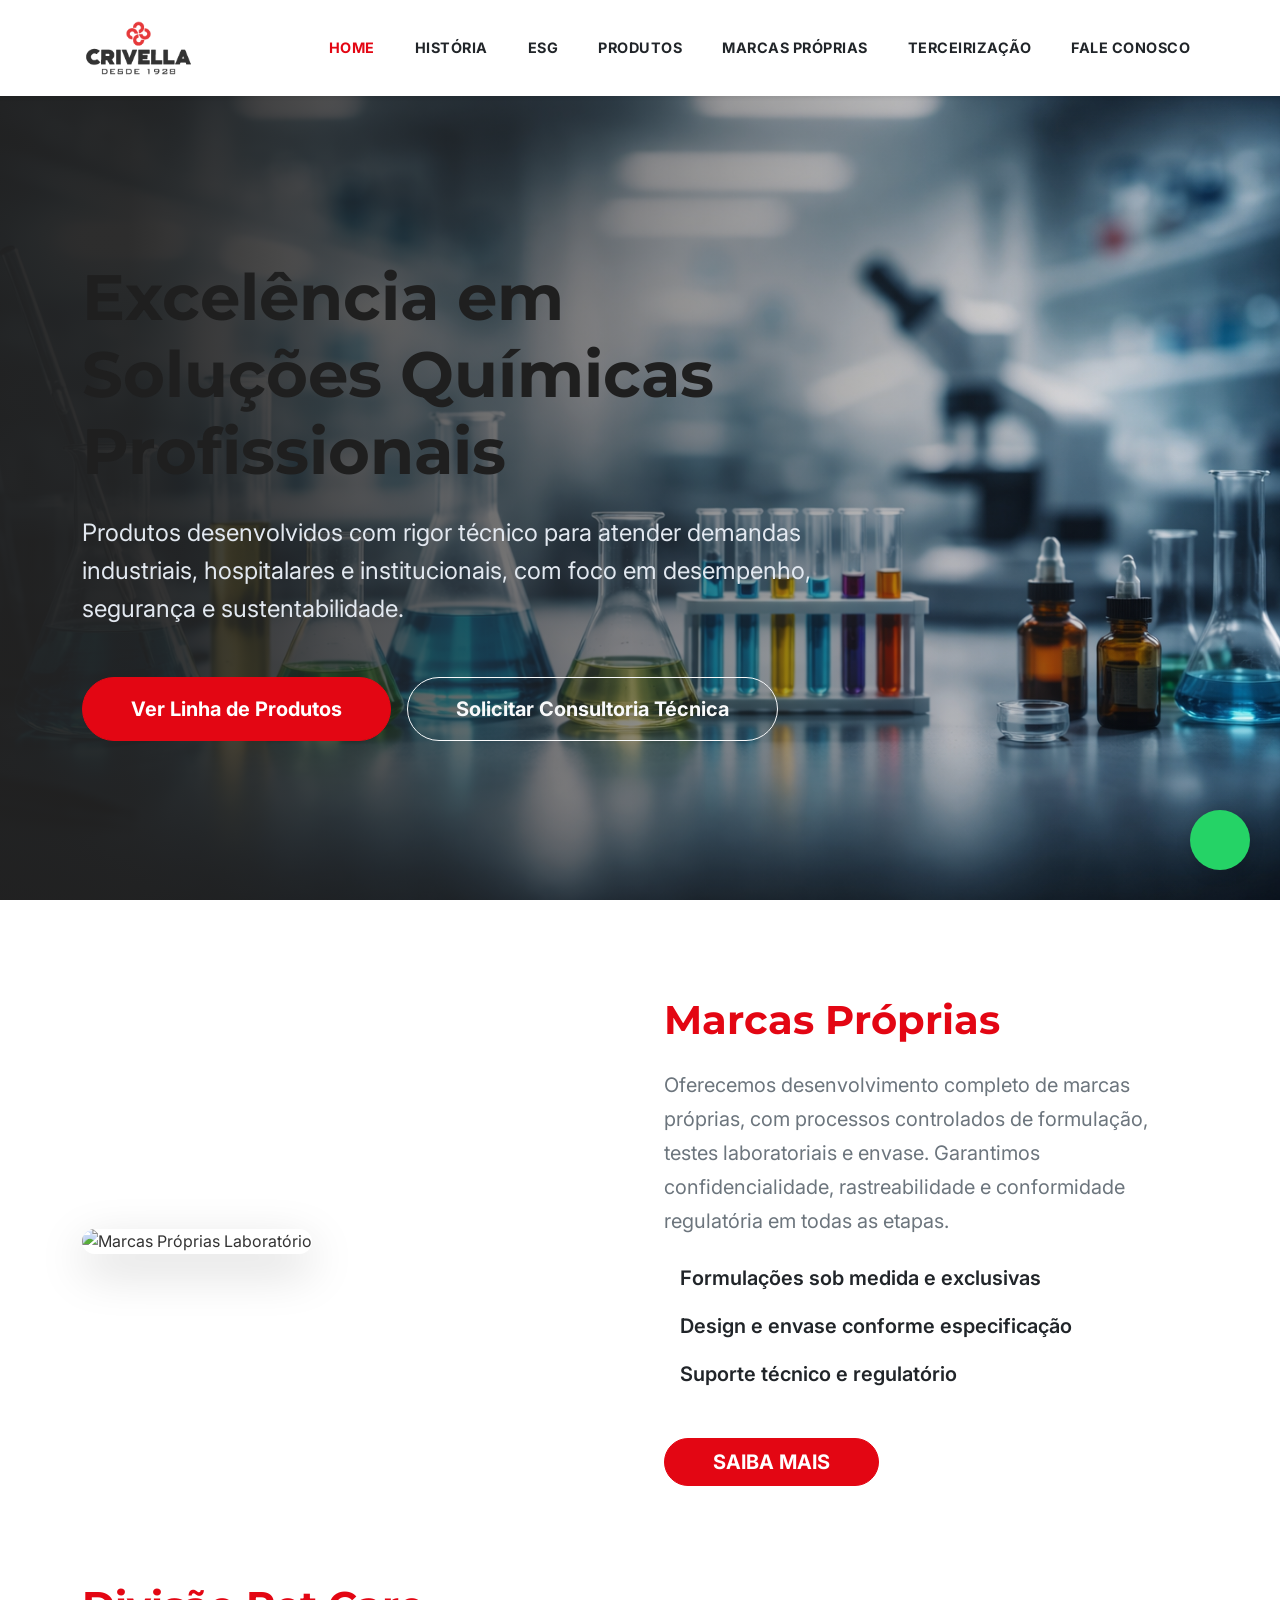
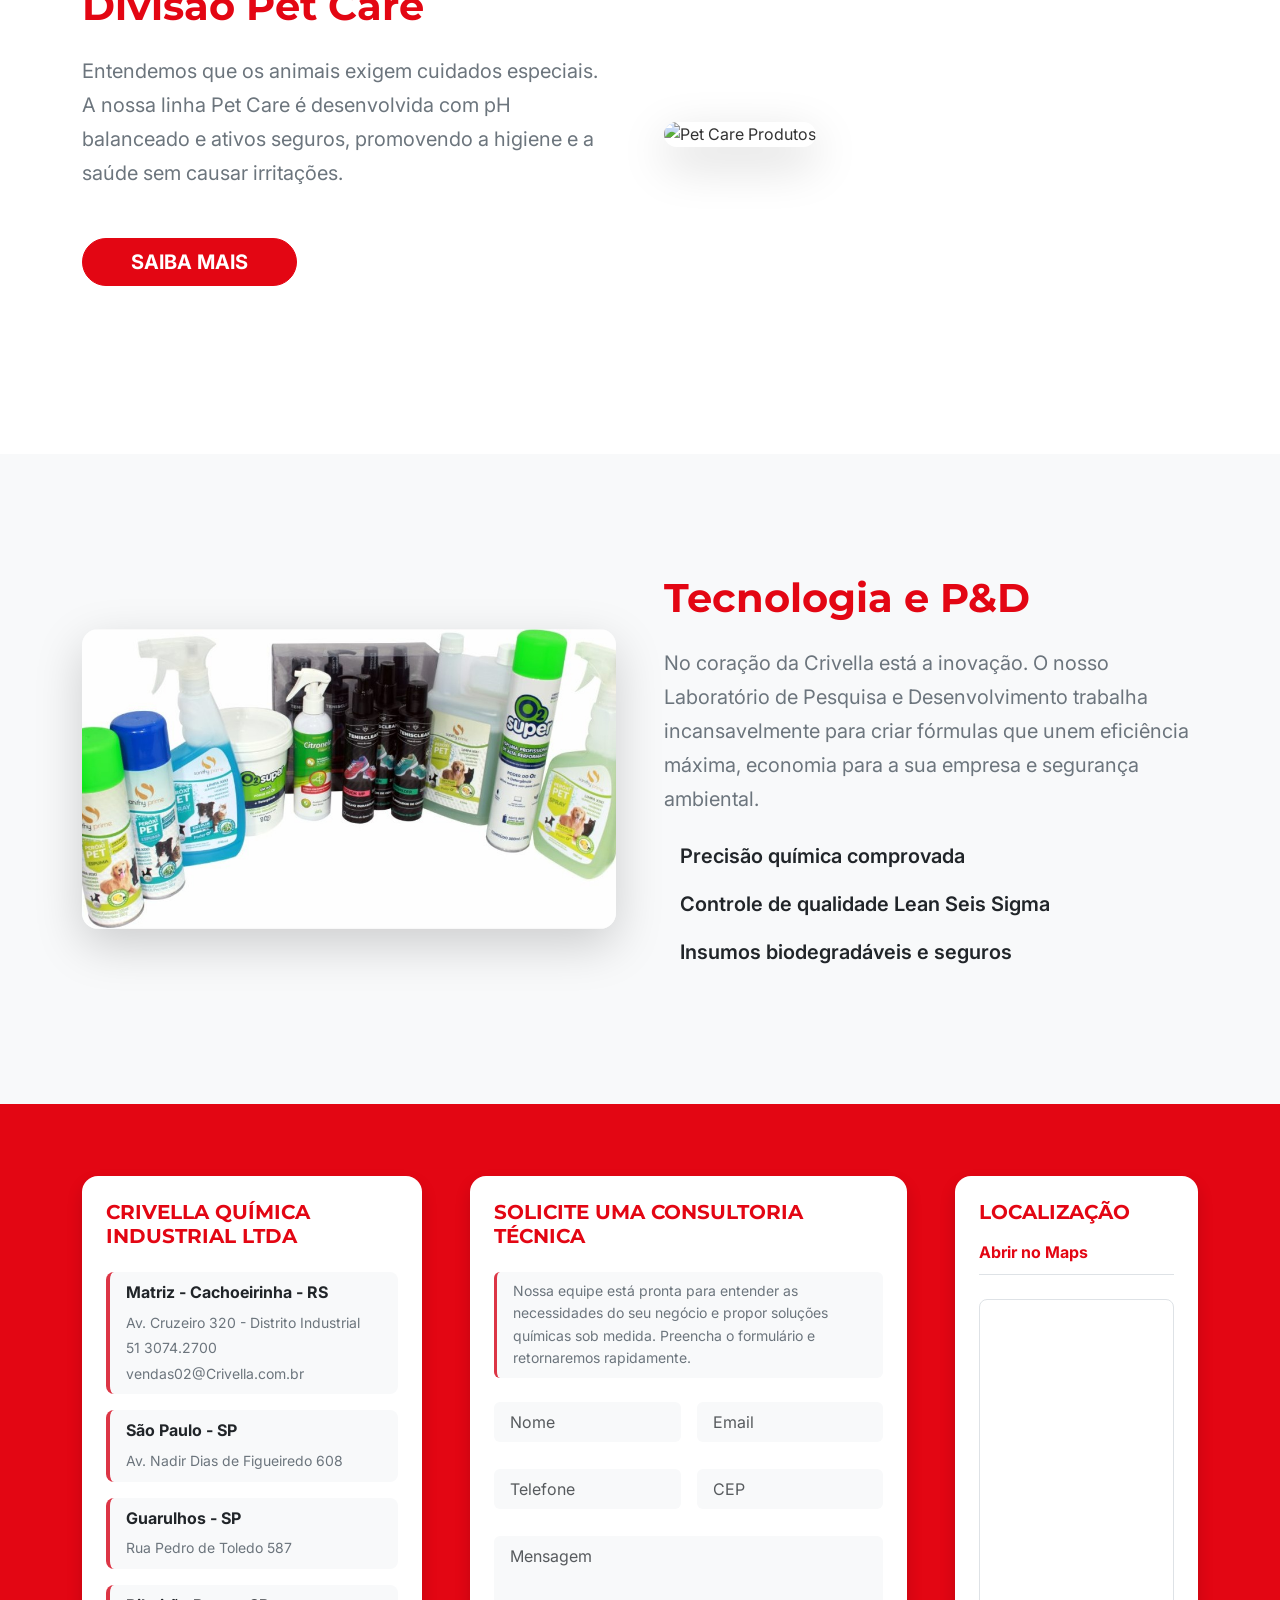
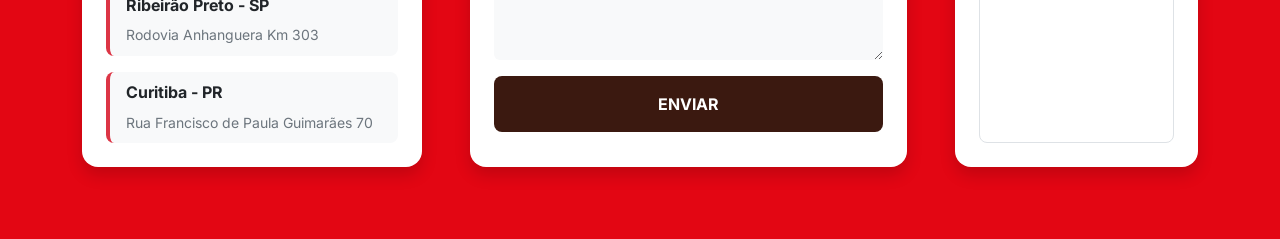
==== index.html @ 5b1c76e3 "update" ====
<!DOCTYPE html>
<html lang="pt-BR">

<head>
    <meta charset="UTF-8">
    <meta name="viewport" content="width=device-width, initial-scale=1.0">
    <link rel="icon" href="img/favicon.png" type="image/png">
    <title>Crivella - Excelência em Higiene e Limpeza</title>
    <!-- Modern Sans-Serif Fonts -->
    <link rel="preconnect" href="https://fonts.googleapis.com">
    <link rel="preconnect" href="https://fonts.gstatic.com" crossorigin>
    <link href="https://fonts.googleapis.com/css2?family=Inter:wght@300;400;500;600;700;800&family=Montserrat:wght@600;700;800&display=swap" rel="stylesheet">
    <!-- Line Art Icons -->
    <script src="https://unpkg.com/@phosphor-icons/web"></script>
    
    <!-- Bootstrap 5 CSS -->
    <link href="https://cdn.jsdelivr.net/npm/bootstrap@5.3.3/dist/css/bootstrap.min.css" rel="stylesheet">
    
    <link rel="stylesheet" href="css/main_style.css">
    <style>
        /* Bootstrap Overrides para Fontes Globais */
        body {
            font-family: 'Inter', sans-serif;
            overflow-x: hidden;
        }
        h1, h2, h3, h4, h5, h6, .navbar-brand {
            font-family: 'Montserrat', sans-serif;
        }
        .text-crivella { color: var(--brand-red, #e30613); }
        .bg-crivella { background-color: var(--brand-red, #e30613); }
        
        /* Btn Crivella Hover */
        .btn-crivella {
            background-color: var(--brand-red, #e30613);
            border-color: var(--brand-red, #e30613);
            color: white;
            transition: all 0.3s;
        }
        .btn-crivella:hover {
            background-color: #c50510;
            border-color: #c50510;
            color: white;
            transform: translateY(-2px);
            box-shadow: 0 6px 12px rgba(227, 6, 19, 0.3);
        }

        /* Hero Overlay */
        .hero-overlay-gradient {
            background: linear-gradient(90deg, rgba(34,34,34,0.95) 10%, rgba(34,34,34,0.3) 70%, rgba(255,255,255,0.0) 100%);
        }
        
        /* Floating Wpp Btn */
        .fab-whatsapp {
            position: fixed;
            bottom: 30px;
            right: 30px;
            width: 60px;
            height: 60px;
            background-color: #25D366;
            color: white;
            border-radius: 50%;
            display: flex;
            align-items: center;
            justify-content: center;
            font-size: 2rem;
            box-shadow: 0 4px 15px rgba(0, 0, 0, 0.15);
            z-index: 1000;
            transition: transform 0.3s;
            text-decoration: none;
        }
        .fab-whatsapp:hover {
            transform: scale(1.1);
            color: white;
        }
    </style>
</head>

<body>

    <!-- Sticky Navbar -->
    <nav class="navbar navbar-expand-lg bg-white fixed-top shadow-sm py-3" id="navbar">
        <div class="container">
            <a class="navbar-brand py-0" href="index.html">
                <img src="img/uploaded_media_1773161542389.png" alt="Crivella Logo" style="height: 64px; width: auto;">
            </a>
            <button class="navbar-toggler border-0 shadow-none" type="button" data-bs-toggle="collapse" data-bs-target="#navbarNav">
                <i class="ph ph-list fs-1 text-dark"></i>
            </button>
            <div class="collapse navbar-collapse justify-content-end" id="navbarNav">
                <ul class="navbar-nav gap-lg-4 fw-bold text-uppercase" style="font-size: 0.9rem; letter-spacing: 0.5px;">
                    <li class="nav-item"><a class="nav-link text-crivella" href="index.html">HOME</a></li>
                    <li class="nav-item"><a class="nav-link text-dark" href="historia.html">HISTÓRIA</a></li>
                    <li class="nav-item"><a class="nav-link text-dark" href="esg.html">ESG</a></li>
                    <li class="nav-item"><a class="nav-link text-dark" href="produtos.html">PRODUTOS</a></li>
                    <li class="nav-item"><a class="nav-link text-dark" href="marcas-proprias.html">MARCAS PRÓPRIAS</a></li>
                    <li class="nav-item"><a class="nav-link text-dark" href="terceirizacao.html">TERCEIRIZAÇÃO</a></li>
                    <li class="nav-item"><a class="nav-link text-dark" href="#contato">FALE CONOSCO</a></li>
                </ul>
            </div>
        </div>
    </nav>

    <!-- Hero Section -->
    <section id="home" class="position-relative d-flex align-items-center" style="min-height: 100vh; padding-top: 100px;">
        <!-- Background Wrapper to ensure valid positioning without cutting edges -->
        <div class="position-absolute top-0 start-0 w-100 h-100" style="background-image: url('img/fundo_index.png'); background-size: cover; background-position: center;"></div>
        <div class="position-absolute top-0 start-0 w-100 h-100 hero-overlay-gradient"></div>
        
        <div class="container position-relative text-white py-5" style="z-index: 2;">
            <div class="row">
                <div class="col-lg-8">
                    <h1 class="display-3 fw-bold mb-4">Excelência em Soluções Químicas Profissionais</h1>
                    <p class="lead mb-5 fs-4" style="color: #e2e8f0; font-weight: 400;">
                        Produtos desenvolvidos com rigor técnico para atender demandas industriais, hospitalares e institucionais, com foco em desempenho, segurança e sustentabilidade.
                    </p>
                    <div class="d-flex flex-column flex-md-row gap-3">
                        <a href="produtos.html" class="btn btn-crivella btn-lg rounded-pill px-5 py-3 fw-bold">Ver Linha de Produtos</a>
                        <a href="#contato" class="btn btn-outline-light btn-lg rounded-pill px-5 py-3 fw-bold">Solicitar Consultoria Técnica</a>
                    </div>
                </div>
            </div>
        </div>
    </section>

    <!-- Alternating Sections (Marcas Próprias, Pet Care) -->
    <section id="servicos-especiais" class="py-5 my-5">
        <div class="container">

            <!-- Row 1: Marcas Próprias -->
            <div class="row align-items-center mb-5 pb-5 g-5" id="marcas-proprias">
                <div class="col-lg-6">
                    <img src="https://images.unsplash.com/photo-1579684385127-1ef15d508118?ixlib=rb-4.0.3&auto=format&fit=crop&w=800&q=80"
                        class="img-fluid rounded-4 shadow-lg w-100" style="object-fit: cover; aspect-ratio: 4/3;" alt="Marcas Próprias Laboratório" loading="lazy">
                </div>
                <div class="col-lg-6 px-lg-4">
                    <h2 class="fw-bold fs-1 mb-4 text-crivella">Marcas Próprias</h2>
                    <p class="text-secondary fs-5 mb-4" style="line-height: 1.7;">Oferecemos desenvolvimento completo de marcas próprias, com processos controlados de formulação, testes laboratoriais e envase. Garantimos confidencialidade, rastreabilidade e conformidade regulatória em todas as etapas.</p>
                    <ul class="list-unstyled mb-5">
                        <li class="d-flex align-items-center gap-3 mb-3 fw-semibold fs-5 text-dark"><i class="ph ph-check-circle fs-3 text-crivella"></i> Formulações sob medida e exclusivas</li>
                        <li class="d-flex align-items-center gap-3 mb-3 fw-semibold fs-5 text-dark"><i class="ph ph-check-circle fs-3 text-crivella"></i> Design e envase conforme especificação</li>
                        <li class="d-flex align-items-center gap-3 mb-3 fw-semibold fs-5 text-dark"><i class="ph ph-check-circle fs-3 text-crivella"></i> Suporte técnico e regulatório</li>
                    </ul>
                    <a href="#contato" class="btn btn-crivella btn-lg rounded-pill px-5 fw-bold">SAIBA MAIS</a>
                </div>
            </div>

            <!-- Row 2: Pet Care (Reverse) -->
            <div class="row align-items-center mb-5 pb-lg-4 g-5">
                <div class="col-lg-6 order-lg-2">
                    <img src="https://images.unsplash.com/photo-1516734212186-a967f81ad0d7?ixlib=rb-4.0.3&auto=format&fit=crop&w=800&q=80"
                        class="img-fluid rounded-4 shadow-lg w-100" style="object-fit: cover; aspect-ratio: 4/3;" alt="Pet Care Produtos" loading="lazy">
                </div>
                <div class="col-lg-6 order-lg-1 px-lg-4">
                    <h2 class="fw-bold fs-1 mb-4 text-crivella">Divisão Pet Care</h2>
                    <p class="text-secondary fs-5 mb-5" style="line-height: 1.7;">Entendemos que os animais exigem cuidados especiais. A nossa linha Pet Care é desenvolvida com pH balanceado e ativos seguros, promovendo a higiene e a saúde sem causar irritações.</p>
                    <a href="#contato" class="btn btn-crivella btn-lg rounded-pill px-5 fw-bold">SAIBA MAIS</a>
                </div>
            </div>

        </div>
    </section>

    <!-- Tecnologia e Inovação (P&D) -->
    <section id="tecnologia" class="py-5 bg-light">
        <div class="container py-5 my-4">
            <div class="row align-items-center g-5">
                <div class="col-lg-6">
                    <img src="img/fotos_produtos/WhatsApp Image 2026-03-10 at 17.03.37.jpeg" class="img-fluid rounded-4 shadow-lg w-100" style="object-fit: cover; aspect-ratio: 16/9;" alt="Tecnologia Crivella" loading="lazy">
                </div>
                <div class="col-lg-6 px-lg-4">
                    <h2 class="fw-bold fs-1 mb-4 text-crivella">Tecnologia e P&D</h2>
                    <p class="text-secondary fs-5 mb-4" style="line-height: 1.7;">No coração da Crivella está a inovação. O nosso Laboratório de Pesquisa e Desenvolvimento trabalha incansavelmente para criar fórmulas que unem eficiência máxima, economia para a sua empresa e segurança ambiental.</p>
                    <ul class="list-unstyled mt-4">
                        <li class="d-flex align-items-center gap-3 mb-3 fw-semibold fs-5 text-dark"><i class="ph ph-flask fs-3 text-crivella"></i> Precisão química comprovada</li>
                        <li class="d-flex align-items-center gap-3 mb-3 fw-semibold fs-5 text-dark"><i class="ph ph-shield-check fs-3 text-crivella"></i> Controle de qualidade Lean Seis Sigma</li>
                        <li class="d-flex align-items-center gap-3 mb-3 fw-semibold fs-5 text-dark"><i class="ph ph-plant fs-3 text-crivella"></i> Insumos biodegradáveis e seguros</li>
                    </ul>
                </div>
            </div>
        </div>
    </section>


    <!-- Footer -->
    <footer id="contato" class="py-5 bg-crivella text-white">
        <div class="container py-lg-4">
            <div class="row g-4 g-lg-5">

                <!-- Coluna 1: Endereços e Contatos -->
                <div class="col-lg-4">
                    <div class="bg-white text-dark p-4 rounded-4 shadow h-100">
                        <h5 class="fw-bold mb-4 text-uppercase text-crivella">CRIVELLA QUÍMICA INDUSTRIAL LTDA</h5>
                        
                        <div class="mb-3 px-3 py-2 bg-light rounded-3 border-start border-danger border-4">
                            <strong class="d-block mb-1 fs-6">Matriz - Cachoeirinha - RS</strong>
                            <span class="text-secondary small">Av. Cruzeiro 320 - Distrito Industrial<br>51 3074.2700<br>vendas02@Crivella.com.br</span>
                        </div>

                        <div class="mb-3 px-3 py-2 bg-light rounded-3 border-start border-danger border-4">
                            <strong class="d-block mb-1 fs-6">São Paulo - SP</strong>
                            <span class="text-secondary small">Av. Nadir Dias de Figueiredo 608</span>
                        </div>

                        <div class="mb-3 px-3 py-2 bg-light rounded-3 border-start border-danger border-4">
                            <strong class="d-block mb-1 fs-6">Guarulhos - SP</strong>
                            <span class="text-secondary small">Rua Pedro de Toledo 587</span>
                        </div>

                        <div class="mb-3 px-3 py-2 bg-light rounded-3 border-start border-danger border-4">
                            <strong class="d-block mb-1 fs-6">Ribeirão Preto - SP</strong>
                            <span class="text-secondary small">Rodovia Anhanguera Km 303</span>
                        </div>

                        <div class="mb-0 px-3 py-2 bg-light rounded-3 border-start border-danger border-4">
                            <strong class="d-block mb-1 fs-6">Curitiba - PR</strong>
                            <span class="text-secondary small">Rua Francisco de Paula Guimarães 70</span>
                        </div>
                    </div>
                </div>

                <!-- Coluna 2: Formulário -->
                <div class="col-lg-5">
                    <div class="bg-white text-dark p-4 rounded-4 shadow h-100 d-flex flex-column">
                        <h5 class="fw-bold mb-4 text-uppercase text-crivella">Solicite uma consultoria técnica</h5>
                        <p class="text-secondary small mb-4 px-3 py-2 bg-light rounded-2 border-start border-danger border-3">Nossa equipe está pronta para entender as necessidades do seu negócio e propor soluções químicas sob medida. Preencha o formulário e retornaremos rapidamente.</p>
                        <form action="#" method="POST" class="contact-form row g-3 flex-grow-1">
                            <div class="col-md-6">
                                <input type="text" class="form-control bg-light border-0 py-2 ps-3" name="nome" placeholder="Nome" required autocomplete="name">
                            </div>
                            <div class="col-md-6">
                                <input type="email" class="form-control bg-light border-0 py-2 ps-3" name="email" placeholder="Email" required autocomplete="email">
                            </div>
                            <div class="col-md-6">
                                <input type="tel" class="form-control bg-light border-0 py-2 ps-3" name="telefone" placeholder="Telefone" required autocomplete="tel">
                            </div>
                            <div class="col-md-6">
                                <input type="text" class="form-control bg-light border-0 py-2 ps-3" name="cep" placeholder="CEP" required autocomplete="postal-code">
                            </div>
                            <div class="col-12 flex-grow-1 d-flex">
                                <textarea class="form-control bg-light border-0 py-2 ps-3 w-100" name="mensagem" placeholder="Mensagem" required rows="4" style="resize: vertical;"></textarea>
                            </div>
                            <div class="col-12 mt-3">
                                <button type="submit" class="btn w-100 fw-bold py-3 text-white text-uppercase rounded-3 shadow-none border-0" style="background-color: #3b1910; transition: background 0.3s;">ENVIAR</button>
                            </div>
                            <div class="col-12 text-success fw-bold form-feedback" style="display:none; font-size: 0.95rem;">Mensagem enviada com sucesso!</div>
                        </form>
                    </div>
                </div>

                <!-- Coluna 3: Localização (Mapa) -->
                <div class="col-lg-3">
                    <div class="bg-white text-dark p-4 rounded-4 shadow h-100 d-flex flex-column">
                        <h5 class="fw-bold mb-3 text-uppercase text-crivella">LOCALIZAÇÃO</h5>
                        <a href="https://maps.app.goo.gl/kj9UNx13DsA8iLmx9" target="_blank" class="fw-bold mb-4 d-inline-block text-decoration-none border-bottom pb-2 text-crivella">Abrir no Maps <i class="ph ph-arrow-square-out ms-1"></i></a>
                        <div class="flex-grow-1 rounded-3 overflow-hidden border">
                            <iframe 
                                src="https://maps.google.com/maps?q=Crivella+Quimica+Industrial+LTDA,+Av.+Cruzeiro,+320+-+Distrito+Industrial,+Cachoeirinha+-+RS,+90240-590&hl=pt-BR&z=15&output=embed"
                                class="w-100 h-100" style="min-height: 250px; border:0;" allowfullscreen="" loading="lazy" referrerpolicy="no-referrer-when-downgrade">
                            </iframe>
                        </div>
                    </div>
                </div>

            </div>
        </div>
    </footer>

    <!-- WhatsApp Floating Button -->
    <a href="https://wa.me/5511999999999" class="fab-whatsapp" target="_blank" aria-label="WhatsApp">
        <i class="ph ph-whatsapp-logo"></i>
    </a>

    <!-- Bootstrap 5 JS -->
    <script src="https://cdn.jsdelivr.net/npm/bootstrap@5.3.3/dist/js/bootstrap.bundle.min.js"></script>
    <script src="js/main.js"></script>
    <script>
    // Correção: fechar o menu mobile ao clicar num link
    document.querySelectorAll('.nav-link').forEach(link => {
        link.addEventListener('click', () => {
            const navbarCollapse = document.getElementById('navbarNav');
            if (navbarCollapse.classList.contains('show')) {
                const bsCollapse = new bootstrap.Collapse(navbarCollapse);
                bsCollapse.hide();
            }
        });
    });

    // Feedback visual ao enviar formulário
    document.addEventListener('DOMContentLoaded', function() {
        var form = document.querySelector('.contact-form');
        if(form) {
            form.addEventListener('submit', function(e) {
                e.preventDefault();
                var feedback = form.querySelector('.form-feedback');
                if(feedback) {
                    feedback.style.display = 'block';
                    setTimeout(function(){ feedback.style.display = 'none'; }, 4000);
                }
                form.reset();
            });
        }
    });

    // Mudar cor Navbar ao rolar
    window.addEventListener('scroll', function() {
        const navbar = document.getElementById('navbar');
        if (window.scrollY > 50) {
            navbar.classList.add('shadow');
            navbar.classList.remove('shadow-sm');
        } else {
            navbar.classList.add('shadow-sm');
            navbar.classList.remove('shadow');
        }
    });
    </script>
</body>
</html>
---- css/main_style.css ----
/* =========================================================================
   GLOBAL VARIABLES & RESETS
   ========================================================================= */
:root {
    --brand-red: #e30613;
    --brand-dark: #1f1f1f;
    --brand-gray-light: #f8f9fa;
    --brand-white: #ffffff;
    --text-main: #333333;
    --text-muted: #6c757d;
    --transition: all 0.3s ease;
}

body {
    font-family: 'Inter', sans-serif;
    color: var(--text-main);
    background-color: var(--brand-white);
    line-height: 1.6;
    overflow-x: hidden;
}

h1, h2, h3, h4, h5, h6 {
    font-family: 'Montserrat', sans-serif;
    color: var(--brand-dark);
    font-weight: 700;
}

a {
    text-decoration: none;
    color: inherit;
    transition: var(--transition);
}

/* =========================================================================
   CUSTOM UTILITIES
   ========================================================================= */
.text-crivella { color: var(--brand-red) !important; }
.bg-crivella { background-color: var(--brand-red) !important; }

.btn-crivella { 
    background-color: var(--brand-red); 
    border-color: var(--brand-red); 
    color: white; 
    transition: all 0.3s; 
}
.btn-crivella:hover { 
    background-color: #c50510; 
    border-color: #c50510; 
    color: white; 
    box-shadow: 0 6px 12px rgba(227, 6, 19, 0.3); 
}

/* =========================================================================
   HERO SECTIONS (VIDEO & STATIC)
   ========================================================================= */
.hero {
    position: relative;
    height: 100vh;
    min-height: 600px;
    display: flex;
    align-items: center;
    overflow: hidden;
}

@media (max-width: 900px) {
    .hero {
        height: auto;
        min-height: 100vh;
        overflow: visible;
    }
}

.hero-video {
    position: absolute;
    top: 50%;
    left: 50%;
    min-width: 100%;
    min-height: 100%;
    width: auto;
    height: auto;
    transform: translate(-50%, -50%);
    z-index: -2;
    object-fit: cover;
}

.hero-overlay {
    position: absolute;
    top: 0;
    left: 0;
    width: 100%;
    height: 100%;
    background: linear-gradient(90deg, rgba(0,0,0,0.85) 0%, rgba(0,0,0,0.3) 50%, rgba(0,0,0,0) 100%),
                linear-gradient(0deg, rgba(0,0,0,0.7) 0%, rgba(0,0,0,0) 30%);
    z-index: -1;
}

.hero-content {
    color: var(--brand-white);
    max-width: 700px;
    margin-top: 80px; 
    position: relative;
    z-index: 2;
}

.hero-content h1 {
    color: var(--brand-white);
    font-size: 3rem;
    margin-bottom: 1rem;
    line-height: 1.2;
}

.hero-content p {
    color: #e2e8f0;
    font-size: 1.125rem;
    margin-bottom: 2.5rem;
    font-weight: 400;
}

/* STATIC IMAGE HERO */
.hero-static-image {
    width: 100vw;
    min-height: 850px;
    height: 90vh;
    background-size: cover;
    background-position: center;
    position: relative;
    display: flex;
    align-items: center;
    justify-content: flex-start;
    overflow: hidden;
}

.hero-static-image .hero-overlay {
    position: absolute;
    top: 0; left: 0; right: 0; bottom: 0;
    width: 100%;
    height: 100%;
    background: linear-gradient(90deg, rgba(34,34,34,0.85) 40%, rgba(34,34,34,0.2) 80%, rgba(255,255,255,0.0) 100%);
    z-index: 1;
}

.hero-static-image .hero-content {
    position: relative;
    z-index: 2;
    color: #fff;
    padding: 3rem 2rem;
    max-width: 700px;
}

@media (max-width: 900px) {
    .hero-static-image {
        min-height: 100vh !important;
        height: auto !important;
        padding: 6rem 1rem 2rem 1rem;
    }
    .hero-static-image .hero-content {
        padding: 0;
        margin-top: 0;
    }
}

/* =========================================================================
   WHATSAPP FAB (GLOBAL)
   ========================================================================= */
.fab-whatsapp {
    position: fixed;
    bottom: 30px;
    right: 30px;
    width: 60px;
    height: 60px;
    background-color: #25D366;
    color: white;
    border-radius: 50%;
    display: flex;
    align-items: center;
    justify-content: center;
    font-size: 2rem;
    box-shadow: 0 4px 15px rgba(0,0,0,0.15);
    z-index: 1000;
    transition: transform 0.3s;
    text-decoration: none;
}
.fab-whatsapp:hover {
    transform: scale(1.1);
    color: white;
}
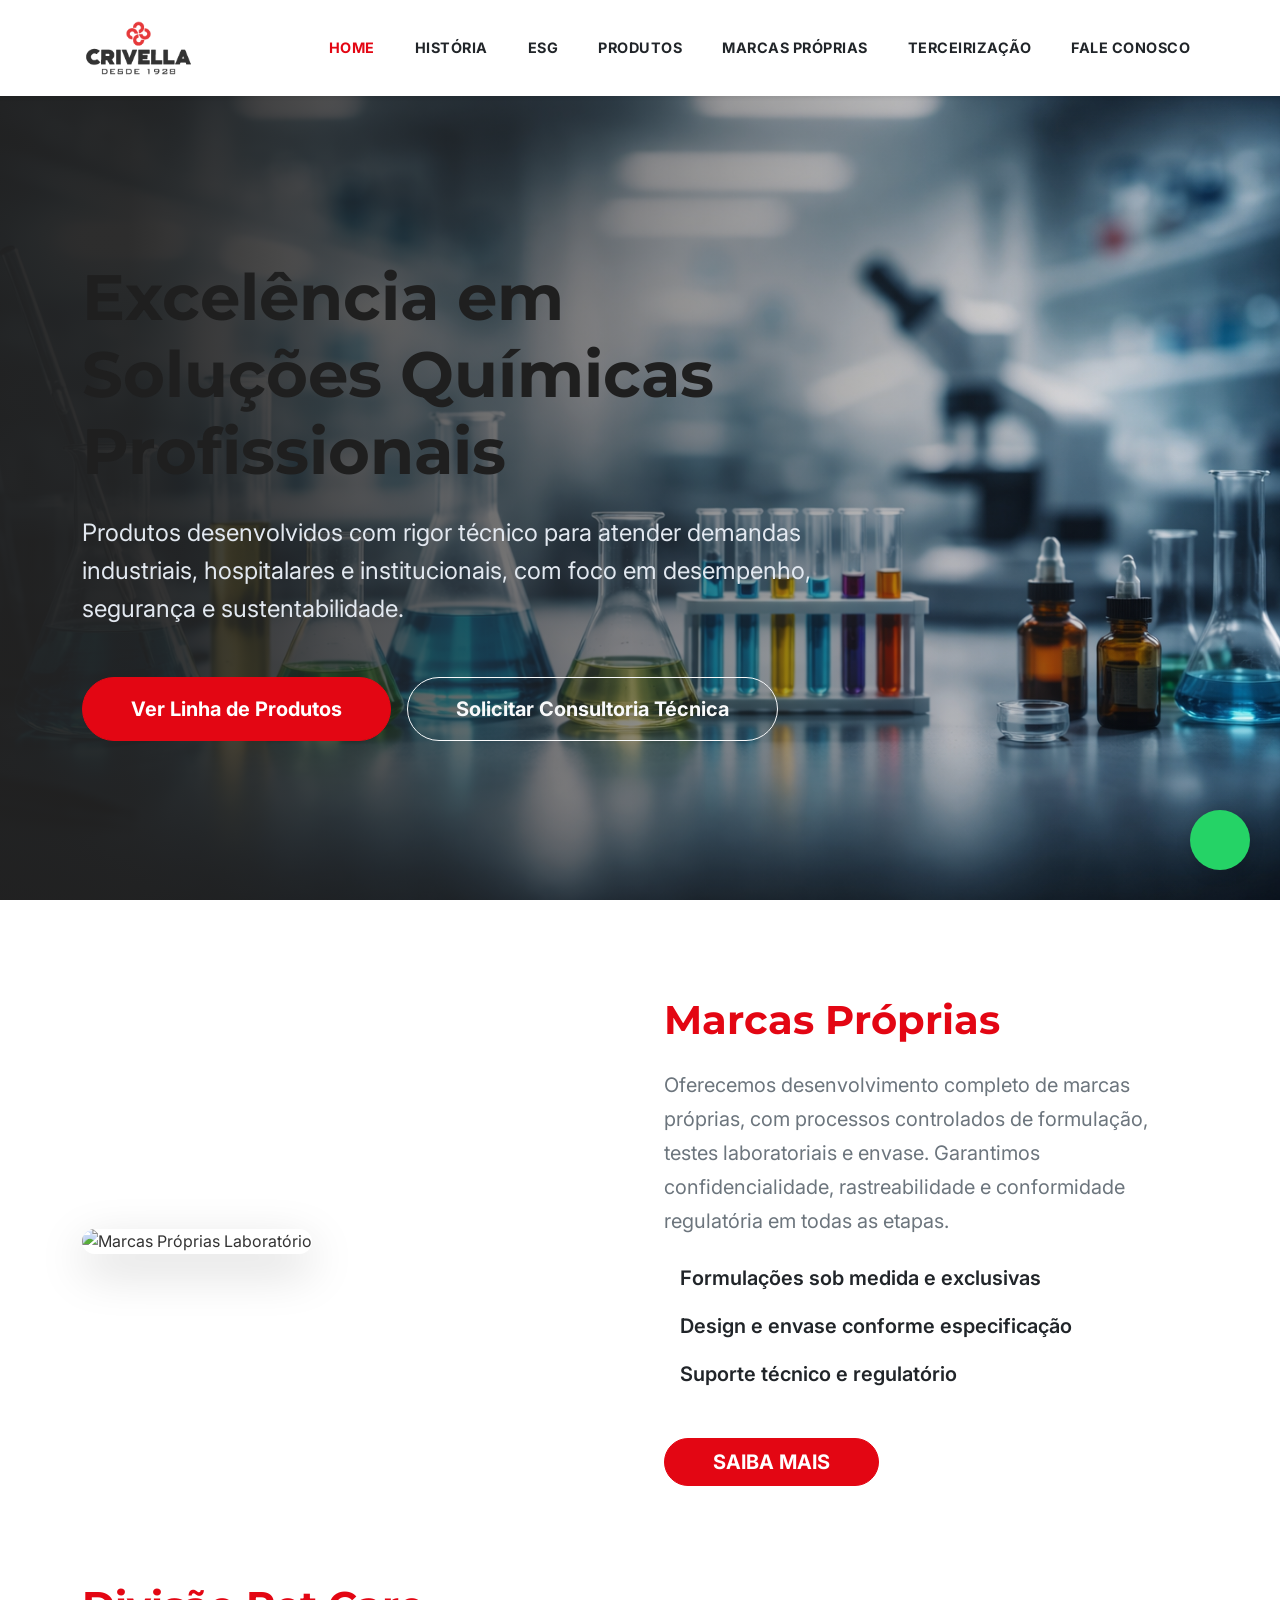
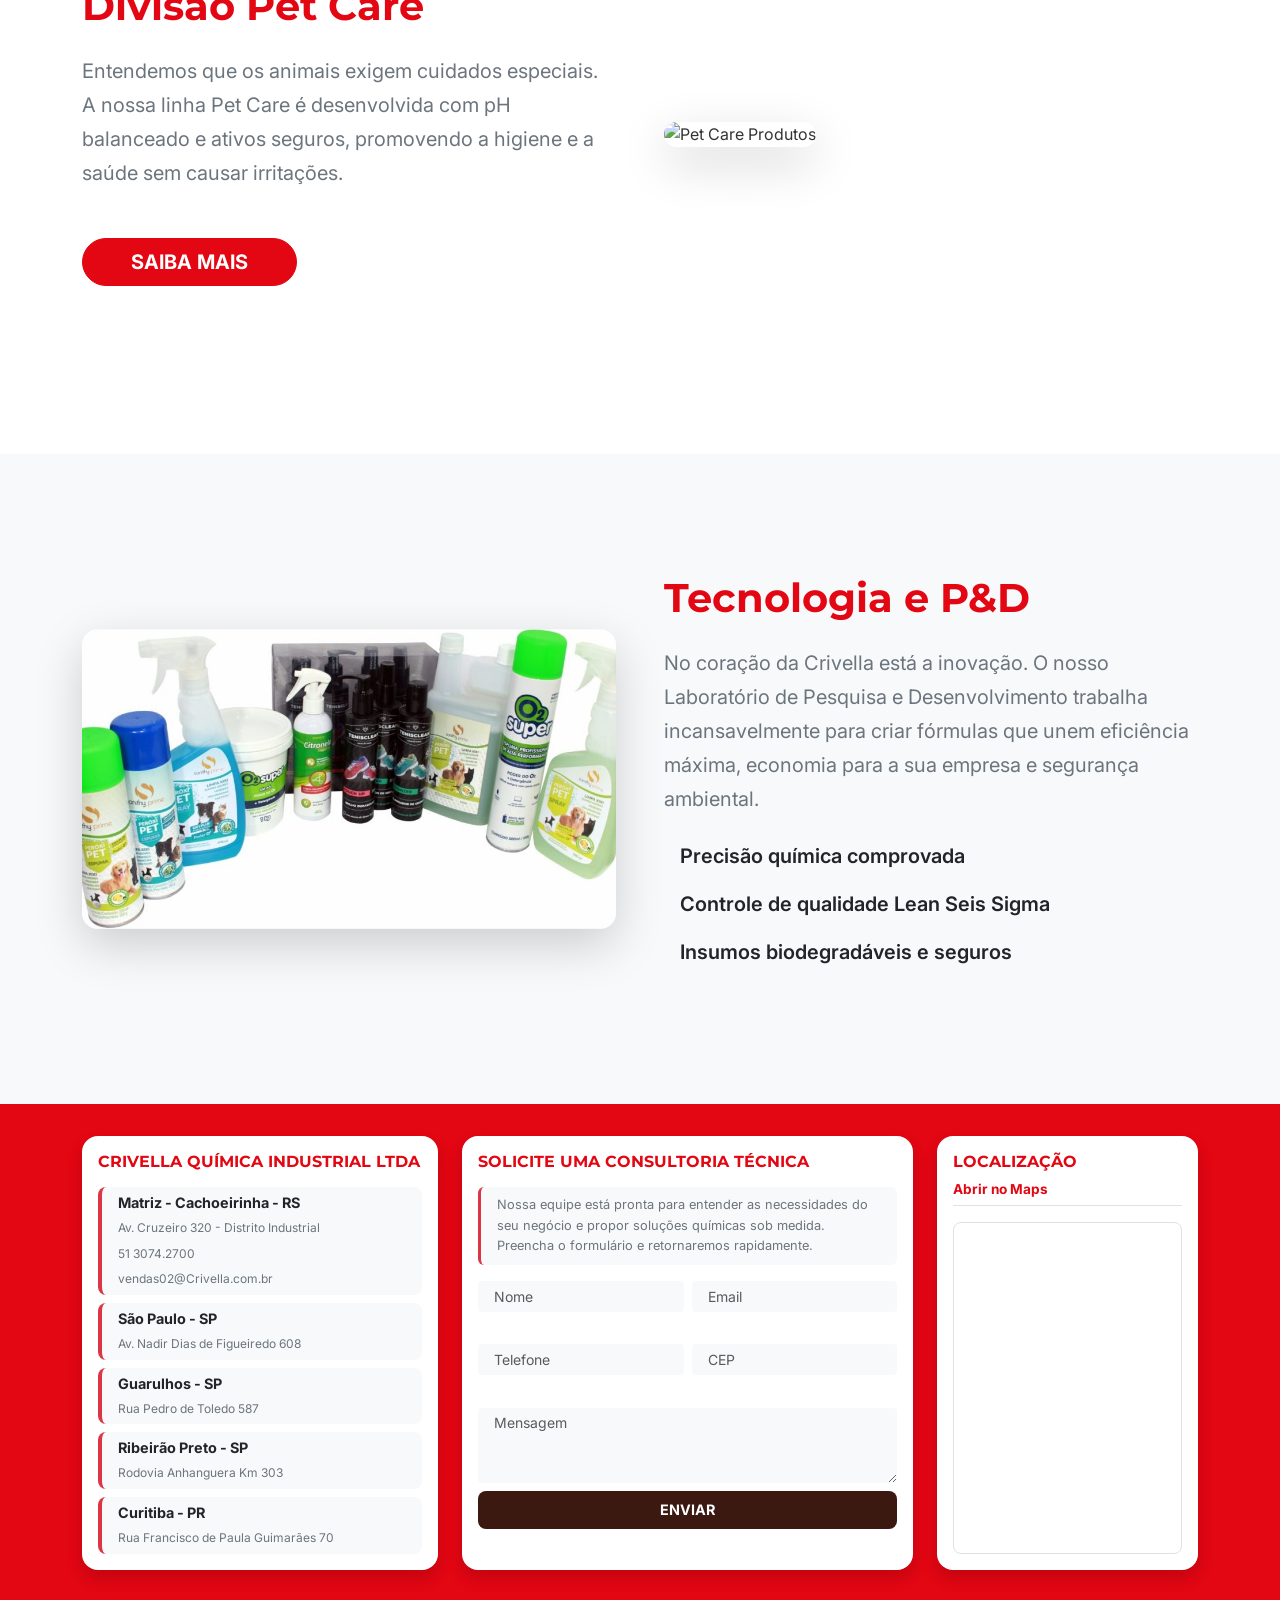
==== commit af3b85a9: "update" ====
--- a/index.html
+++ b/index.html
@@ -182,80 +182,80 @@
 
 
     <!-- Footer -->
-    <footer id="contato" class="py-5 bg-crivella text-white">
-        <div class="container py-lg-4">
-            <div class="row g-4 g-lg-5">
+    <footer id="contato" class="py-4 bg-crivella text-white">
+        <div class="container py-lg-2">
+            <div class="row g-3 g-lg-4">
 
                 <!-- Coluna 1: Endereços e Contatos -->
                 <div class="col-lg-4">
-                    <div class="bg-white text-dark p-4 rounded-4 shadow h-100">
-                        <h5 class="fw-bold mb-4 text-uppercase text-crivella">CRIVELLA QUÍMICA INDUSTRIAL LTDA</h5>
+                    <div class="bg-white text-dark p-3 rounded-4 shadow h-100">
+                        <h5 class="fw-bold mb-3 text-uppercase text-crivella fs-6">CRIVELLA QUÍMICA INDUSTRIAL LTDA</h5>
                         
-                        <div class="mb-3 px-3 py-2 bg-light rounded-3 border-start border-danger border-4">
-                            <strong class="d-block mb-1 fs-6">Matriz - Cachoeirinha - RS</strong>
-                            <span class="text-secondary small">Av. Cruzeiro 320 - Distrito Industrial<br>51 3074.2700<br>vendas02@Crivella.com.br</span>
-                        </div>
-
-                        <div class="mb-3 px-3 py-2 bg-light rounded-3 border-start border-danger border-4">
-                            <strong class="d-block mb-1 fs-6">São Paulo - SP</strong>
-                            <span class="text-secondary small">Av. Nadir Dias de Figueiredo 608</span>
-                        </div>
-
-                        <div class="mb-3 px-3 py-2 bg-light rounded-3 border-start border-danger border-4">
-                            <strong class="d-block mb-1 fs-6">Guarulhos - SP</strong>
-                            <span class="text-secondary small">Rua Pedro de Toledo 587</span>
-                        </div>
-
-                        <div class="mb-3 px-3 py-2 bg-light rounded-3 border-start border-danger border-4">
-                            <strong class="d-block mb-1 fs-6">Ribeirão Preto - SP</strong>
-                            <span class="text-secondary small">Rodovia Anhanguera Km 303</span>
-                        </div>
-
-                        <div class="mb-0 px-3 py-2 bg-light rounded-3 border-start border-danger border-4">
-                            <strong class="d-block mb-1 fs-6">Curitiba - PR</strong>
-                            <span class="text-secondary small">Rua Francisco de Paula Guimarães 70</span>
+                        <div class="mb-2 px-3 py-1 bg-light rounded-3 border-start border-danger border-4">
+                            <strong class="d-block mb-0" style="font-size: 0.9rem;">Matriz - Cachoeirinha - RS</strong>
+                            <span class="text-secondary small" style="font-size: 0.75rem;">Av. Cruzeiro 320 - Distrito Industrial<br>51 3074.2700<br>vendas02@Crivella.com.br</span>
+                        </div>
+
+                        <div class="mb-2 px-3 py-1 bg-light rounded-3 border-start border-danger border-4">
+                            <strong class="d-block mb-0" style="font-size: 0.9rem;">São Paulo - SP</strong>
+                            <span class="text-secondary small" style="font-size: 0.75rem;">Av. Nadir Dias de Figueiredo 608</span>
+                        </div>
+
+                        <div class="mb-2 px-3 py-1 bg-light rounded-3 border-start border-danger border-4">
+                            <strong class="d-block mb-0" style="font-size: 0.9rem;">Guarulhos - SP</strong>
+                            <span class="text-secondary small" style="font-size: 0.75rem;">Rua Pedro de Toledo 587</span>
+                        </div>
+
+                        <div class="mb-2 px-3 py-1 bg-light rounded-3 border-start border-danger border-4">
+                            <strong class="d-block mb-0" style="font-size: 0.9rem;">Ribeirão Preto - SP</strong>
+                            <span class="text-secondary small" style="font-size: 0.75rem;">Rodovia Anhanguera Km 303</span>
+                        </div>
+
+                        <div class="mb-0 px-3 py-1 bg-light rounded-3 border-start border-danger border-4">
+                            <strong class="d-block mb-0" style="font-size: 0.9rem;">Curitiba - PR</strong>
+                            <span class="text-secondary small" style="font-size: 0.75rem;">Rua Francisco de Paula Guimarães 70</span>
                         </div>
                     </div>
                 </div>
 
                 <!-- Coluna 2: Formulário -->
                 <div class="col-lg-5">
-                    <div class="bg-white text-dark p-4 rounded-4 shadow h-100 d-flex flex-column">
-                        <h5 class="fw-bold mb-4 text-uppercase text-crivella">Solicite uma consultoria técnica</h5>
-                        <p class="text-secondary small mb-4 px-3 py-2 bg-light rounded-2 border-start border-danger border-3">Nossa equipe está pronta para entender as necessidades do seu negócio e propor soluções químicas sob medida. Preencha o formulário e retornaremos rapidamente.</p>
-                        <form action="#" method="POST" class="contact-form row g-3 flex-grow-1">
+                    <div class="bg-white text-dark p-3 rounded-4 shadow h-100 d-flex flex-column">
+                        <h5 class="fw-bold mb-3 text-uppercase text-crivella fs-6">Solicite uma consultoria técnica</h5>
+                        <p class="text-secondary small mb-3 px-3 py-2 bg-light rounded-2 border-start border-danger border-3" style="font-size: 0.8rem;">Nossa equipe está pronta para entender as necessidades do seu negócio e propor soluções químicas sob medida. Preencha o formulário e retornaremos rapidamente.</p>
+                        <form action="#" method="POST" class="contact-form row g-2 flex-grow-1">
                             <div class="col-md-6">
-                                <input type="text" class="form-control bg-light border-0 py-2 ps-3" name="nome" placeholder="Nome" required autocomplete="name">
+                                <input type="text" class="form-control bg-light border-0 py-1 ps-3 form-control-sm" name="nome" placeholder="Nome" required autocomplete="name">
                             </div>
                             <div class="col-md-6">
-                                <input type="email" class="form-control bg-light border-0 py-2 ps-3" name="email" placeholder="Email" required autocomplete="email">
+                                <input type="email" class="form-control bg-light border-0 py-1 ps-3 form-control-sm" name="email" placeholder="Email" required autocomplete="email">
                             </div>
                             <div class="col-md-6">
-                                <input type="tel" class="form-control bg-light border-0 py-2 ps-3" name="telefone" placeholder="Telefone" required autocomplete="tel">
+                                <input type="tel" class="form-control bg-light border-0 py-1 ps-3 form-control-sm" name="telefone" placeholder="Telefone" required autocomplete="tel">
                             </div>
                             <div class="col-md-6">
-                                <input type="text" class="form-control bg-light border-0 py-2 ps-3" name="cep" placeholder="CEP" required autocomplete="postal-code">
+                                <input type="text" class="form-control bg-light border-0 py-1 ps-3 form-control-sm" name="cep" placeholder="CEP" required autocomplete="postal-code">
                             </div>
                             <div class="col-12 flex-grow-1 d-flex">
-                                <textarea class="form-control bg-light border-0 py-2 ps-3 w-100" name="mensagem" placeholder="Mensagem" required rows="4" style="resize: vertical;"></textarea>
-                            </div>
-                            <div class="col-12 mt-3">
-                                <button type="submit" class="btn w-100 fw-bold py-3 text-white text-uppercase rounded-3 shadow-none border-0" style="background-color: #3b1910; transition: background 0.3s;">ENVIAR</button>
-                            </div>
-                            <div class="col-12 text-success fw-bold form-feedback" style="display:none; font-size: 0.95rem;">Mensagem enviada com sucesso!</div>
+                                <textarea class="form-control bg-light border-0 py-1 ps-3 w-100 form-control-sm" name="mensagem" placeholder="Mensagem" required rows="2" style="resize: vertical;"></textarea>
+                            </div>
+                            <div class="col-12 mt-2">
+                                <button type="submit" class="btn w-100 fw-bold py-2 text-white text-uppercase rounded-3 shadow-none border-0 btn-sm" style="background-color: #3b1910; transition: background 0.3s; font-size: 0.9rem;">ENVIAR</button>
+                            </div>
+                            <div class="col-12 text-success fw-bold form-feedback" style="display:none; font-size: 0.85rem;">Mensagem enviada com sucesso!</div>
                         </form>
                     </div>
                 </div>
 
                 <!-- Coluna 3: Localização (Mapa) -->
                 <div class="col-lg-3">
-                    <div class="bg-white text-dark p-4 rounded-4 shadow h-100 d-flex flex-column">
-                        <h5 class="fw-bold mb-3 text-uppercase text-crivella">LOCALIZAÇÃO</h5>
-                        <a href="https://maps.app.goo.gl/kj9UNx13DsA8iLmx9" target="_blank" class="fw-bold mb-4 d-inline-block text-decoration-none border-bottom pb-2 text-crivella">Abrir no Maps <i class="ph ph-arrow-square-out ms-1"></i></a>
+                    <div class="bg-white text-dark p-3 rounded-4 shadow h-100 d-flex flex-column">
+                        <h5 class="fw-bold mb-2 text-uppercase text-crivella fs-6">LOCALIZAÇÃO</h5>
+                        <a href="https://maps.app.goo.gl/kj9UNx13DsA8iLmx9" target="_blank" class="fw-bold mb-3 d-inline-block text-decoration-none border-bottom pb-1 text-crivella" style="font-size: 0.85rem;">Abrir no Maps <i class="ph ph-arrow-square-out ms-1"></i></a>
                         <div class="flex-grow-1 rounded-3 overflow-hidden border">
                             <iframe 
                                 src="https://maps.google.com/maps?q=Crivella+Quimica+Industrial+LTDA,+Av.+Cruzeiro,+320+-+Distrito+Industrial,+Cachoeirinha+-+RS,+90240-590&hl=pt-BR&z=15&output=embed"
-                                class="w-100 h-100" style="min-height: 250px; border:0;" allowfullscreen="" loading="lazy" referrerpolicy="no-referrer-when-downgrade">
+                                class="w-100 h-100" style="min-height: 180px; border:0;" allowfullscreen="" loading="lazy" referrerpolicy="no-referrer-when-downgrade">
                             </iframe>
                         </div>
                     </div>
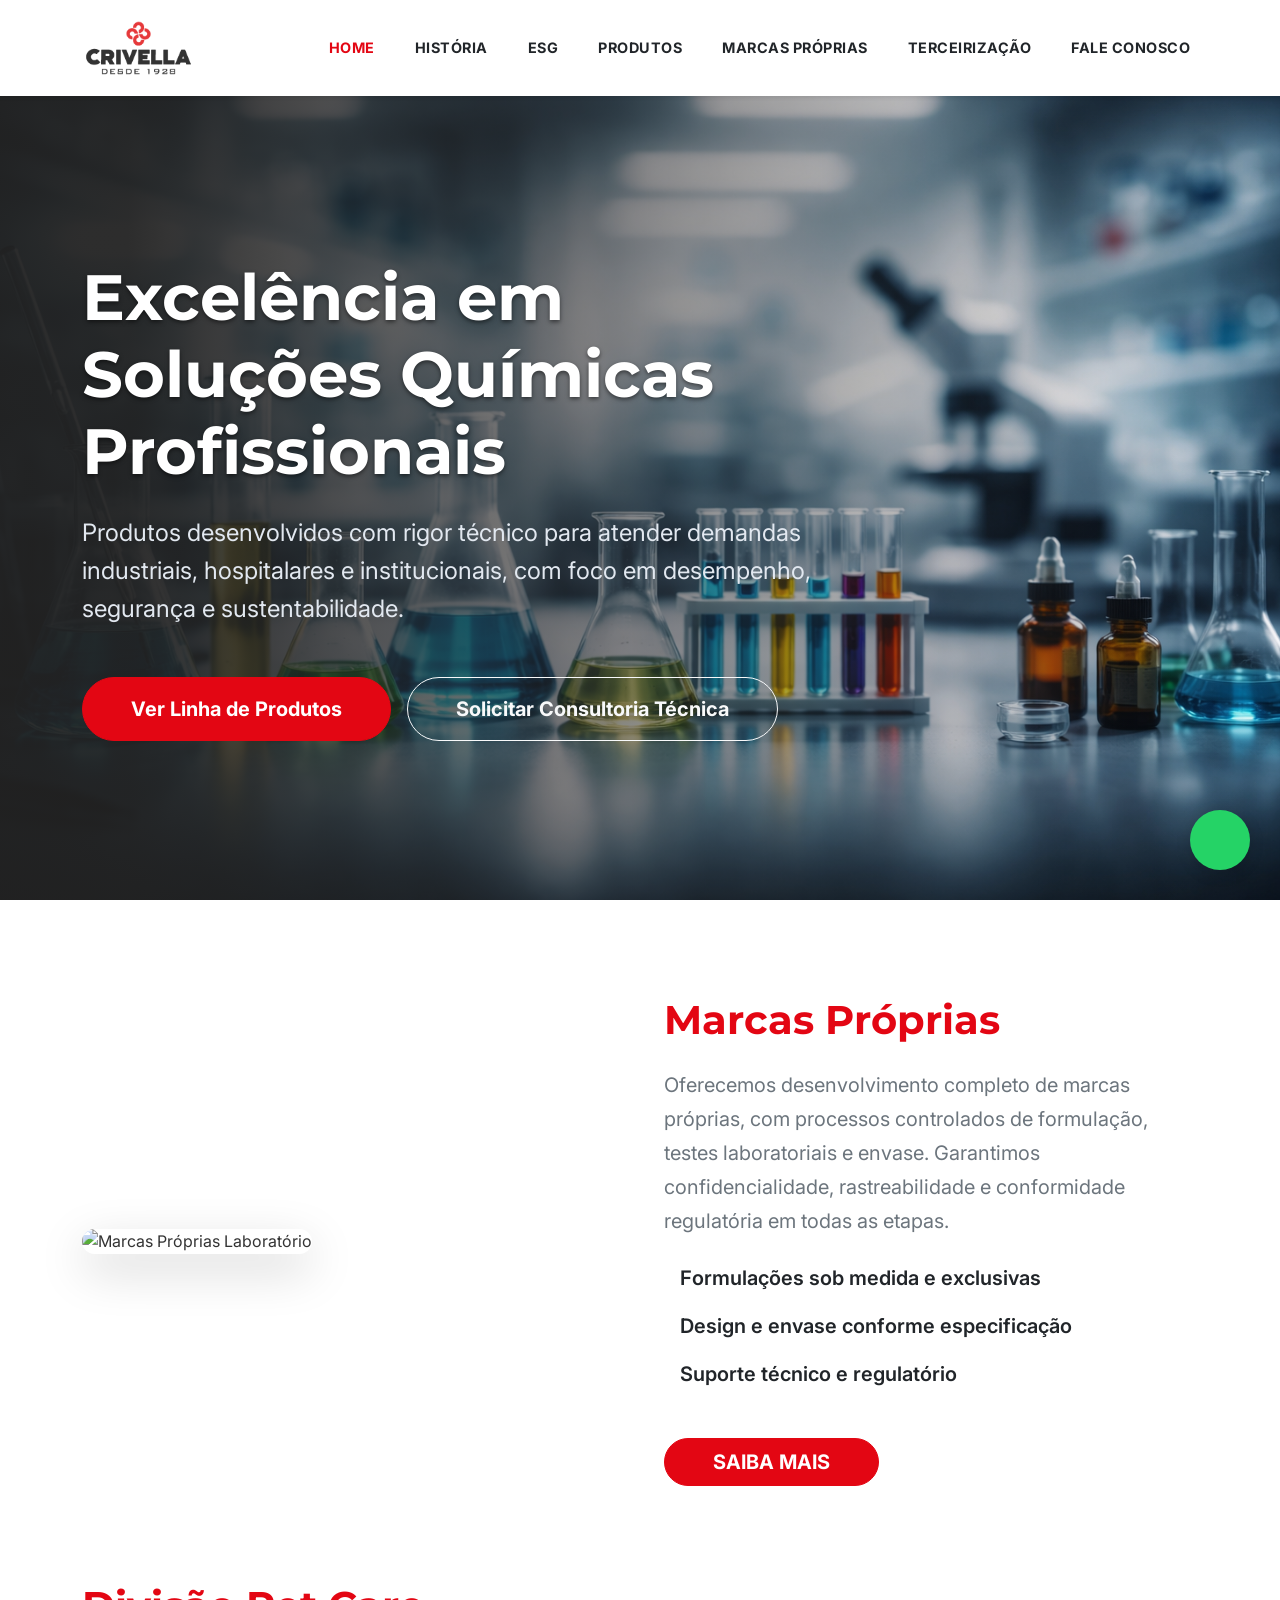
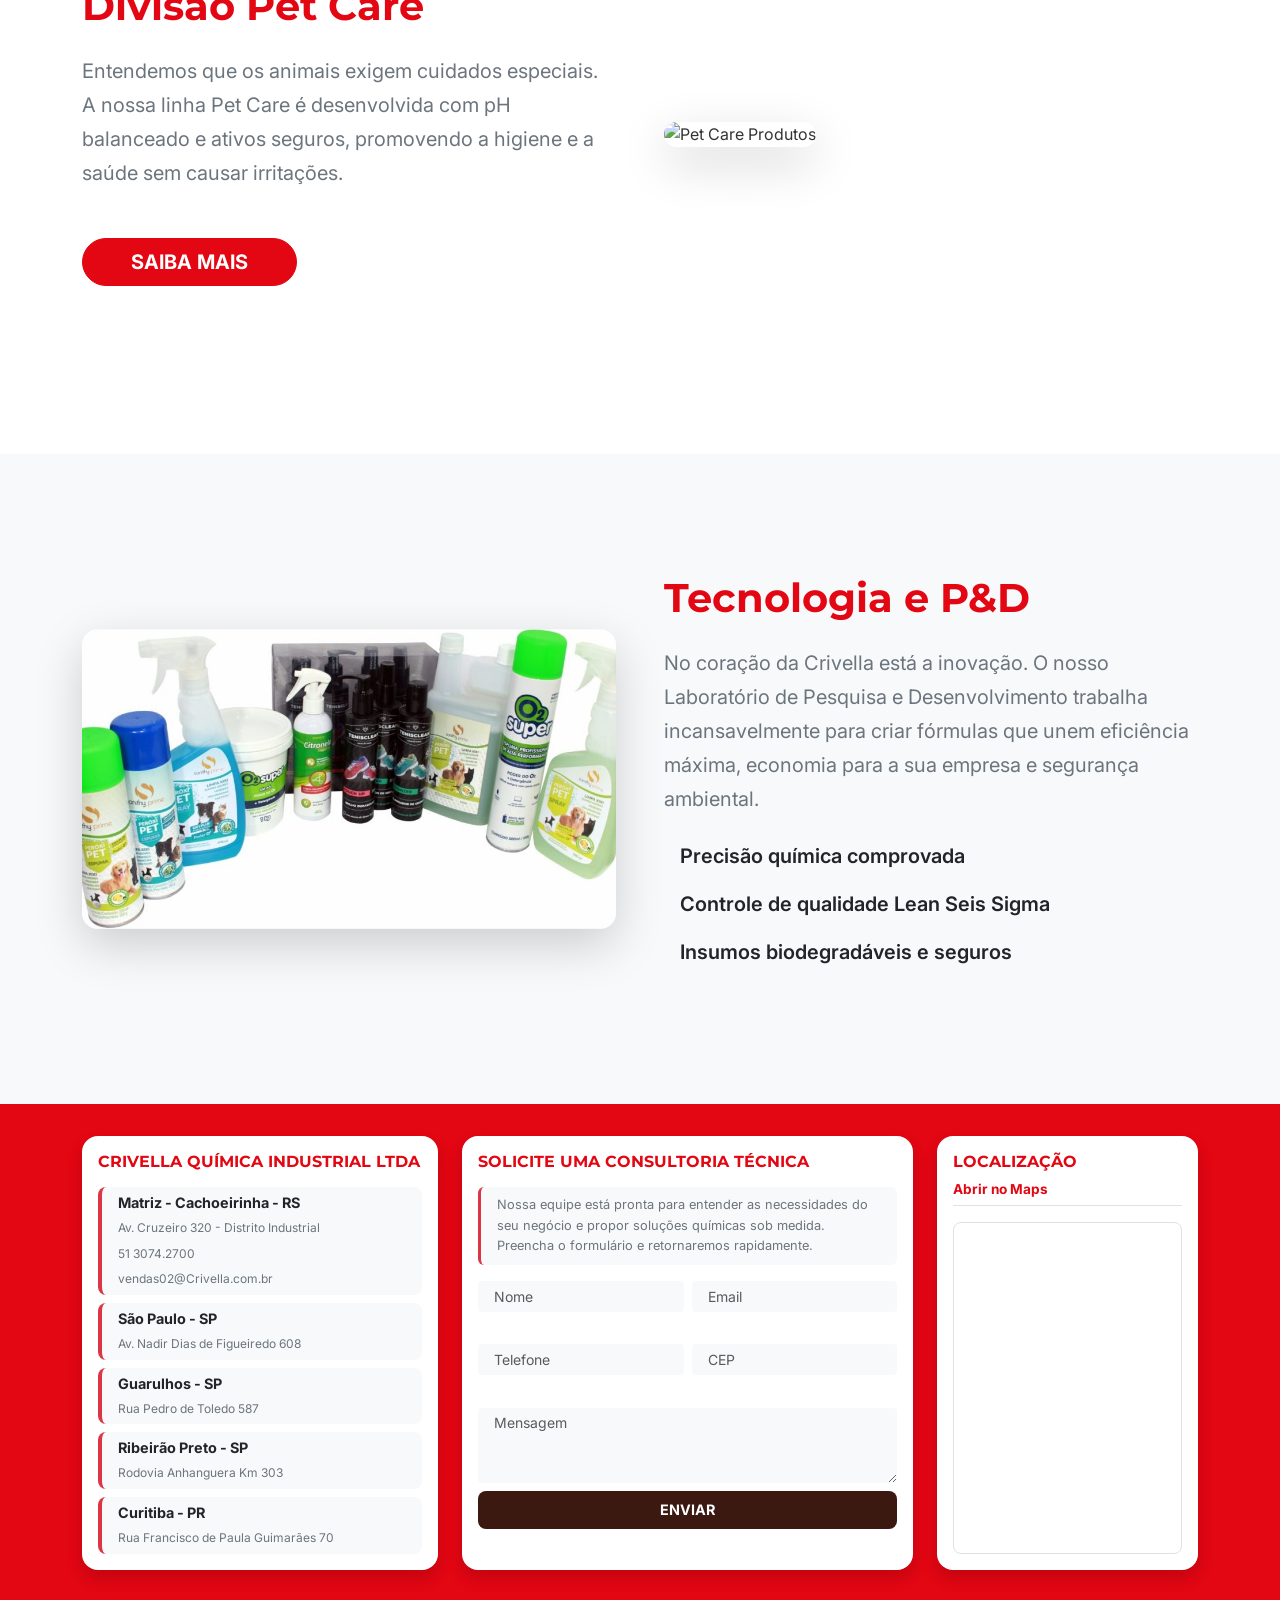
==== commit 52e0f291: "Update index.html" ====
--- a/index.html
+++ b/index.html
@@ -109,7 +109,7 @@
         <div class="container position-relative text-white py-5" style="z-index: 2;">
             <div class="row">
                 <div class="col-lg-8">
-                    <h1 class="display-3 fw-bold mb-4">Excelência em Soluções Químicas Profissionais</h1>
+                    <h1 class="display-3 fw-bold mb-4 text-white" style="color: #ffffff !important; text-shadow: 0 2px 4px rgba(0,0,0,0.5);">Excelência em Soluções Químicas Profissionais</h1>
                     <p class="lead mb-5 fs-4" style="color: #e2e8f0; font-weight: 400;">
                         Produtos desenvolvidos com rigor técnico para atender demandas industriais, hospitalares e institucionais, com foco em desempenho, segurança e sustentabilidade.
                     </p>
